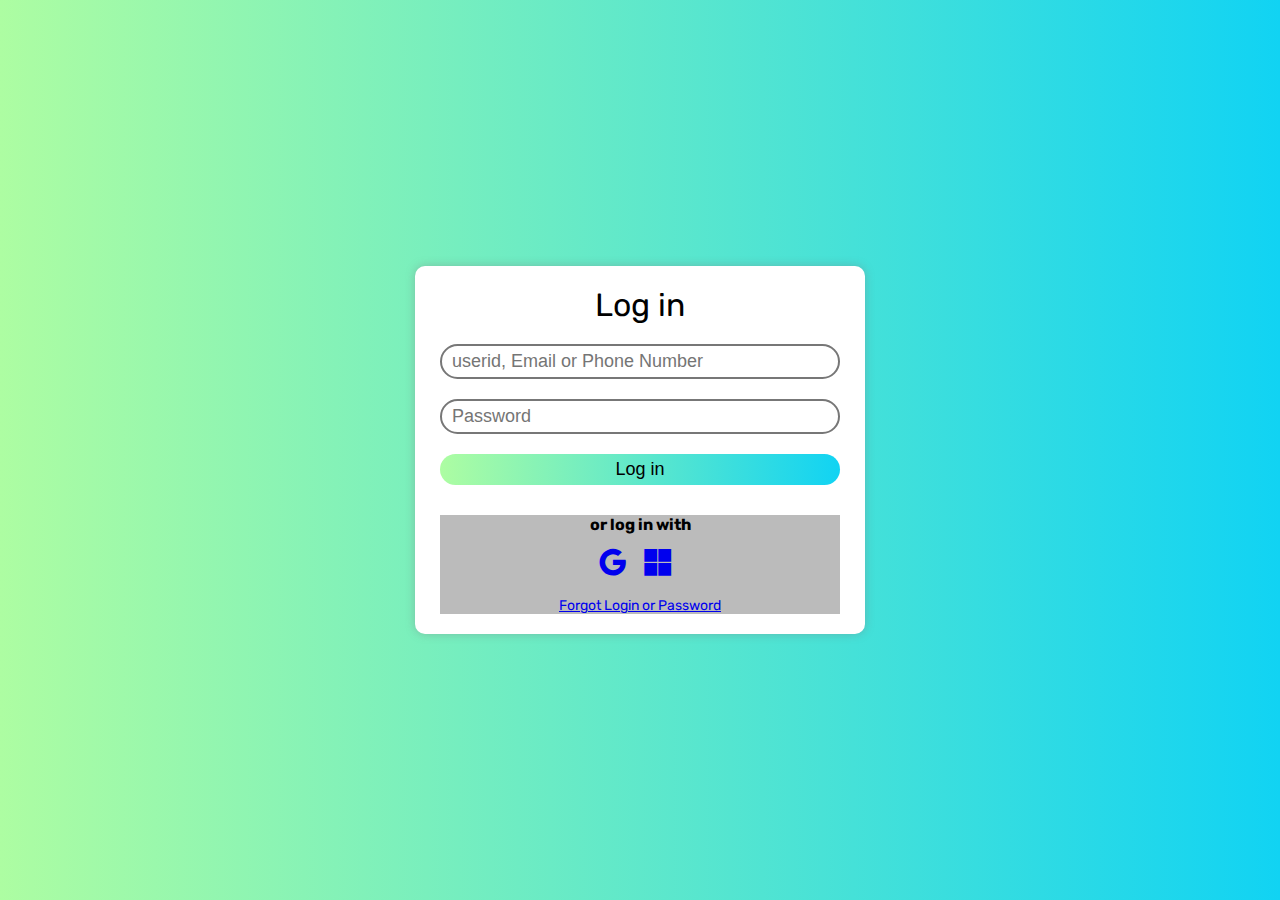
==== login.html @ 1530fe34 "login basic" ====
<!DOCTYPE html>
<html lang="en">
  <head>
    <meta charset="UTF-8" />
    <meta name="viewport" content="width=device-width, initial-scale=1.0" />
    <title>Log In</title>
    <link rel="stylesheet" href="login.css" />
    <link rel="stylesheet" href="style.css" />
    <link rel="preconnect" href="https://fonts.googleapis.com" />
    <link rel="preconnect" href="https://fonts.gstatic.com" crossorigin />
    <link
      href="https://fonts.googleapis.com/css2?family=Rubik:wght@300;400;500;600;700&display=swap"
      rel="stylesheet"
    />
    <link rel="preconnect" href="https://fonts.googleapis.com" />
    <link rel="preconnect" href="https://fonts.gstatic.com" crossorigin />
    <link
      href="https://fonts.googleapis.com/css2?family=Poppins:wght@300;400;500;600;700&display=swap"
      rel="stylesheet"
    />
    <link
      href="https://unpkg.com/boxicons@2.1.4/css/boxicons.min.css"
      rel="stylesheet"
    />
  </head>
  <body>
    <section class="login-section">
      <div class="login-container">
        <div class="login-title">Log in</div>
        <form action="">
          <input type="text" placeholder="userid, Email or Phone Number" />
          <input type="password" placeholder="Password" />
          <input class="login-btn" type="submit" value="Log in" />
        </form>
        <div class="other-login-container">
          <h3 class="login-other-text">or log in with</h3>
          <div class="login-options">
            <a href="#"><i class="bx bxl-google"></i></a>
            <a href="#"><i class="bx bxl-microsoft"></i></a>
            <img src="" alt="" />
          </div>
          <p><a href="#"> Forgot Login or Password</a></p>
        </div>
      </div>
    </section>
  </body>
</html>
---- login.css ----
* {
  margin: 0;
  padding: 0;
  box-sizing: border-box;
}

.login-section {
  background: linear-gradient(90deg, #adfda2, #11d3f3);
  height: 100vh;
  display: flex;
  justify-content: center;
  align-items: center;
  /* top left right bottom */
}

.login-container {
  background-color: #fff;
  border-radius: 10px;
  box-shadow: 0px 0px 10px 0px #77777764;
  max-width: 450px;
  width: 600px;
  padding: 2rem 2.5rem;
  margin: 2rem;
}

.login-title {
  text-align: center;
  font-size: 3.2rem;
  margin-bottom: 2rem;
}

form {
  display: flex;
  flex-direction: column;
  margin-bottom: 3rem;
  gap: 2rem;
}

input {
  padding: 0.5rem 1rem;
  font-size: 1.8rem;
  border-radius: 100px;
  border: #777 solid 2px;
}

input:focus {
  border: #777 solid 2px;
  outline: none;
}

.login-btn {
  background: linear-gradient(90deg, #adfda2, #11d3f3);
  outline: none;
  border: none;
  cursor: pointer;
}

.login-btn:hover {
  background: linear-gradient(180deg, #adfda2, #11d3f3);
}

.other-login-container {
  background-color: #bbb;
  display: flex;
  flex-direction: column;
  justify-content: center;
  align-items: center;
  gap: 1rem;
}

.login-other-text {
  font-size: 1.6rem;
  position: relative;
  /* background-color: yellow; */
}
.login-other-text::before {
  position: absolute;
  height: 2px;
  width: 100px;
  top: 0;
  left: 0;
  background-color: #000;
}
.login-options {
  font-size: 3.6rem;
  color: #777;
}

.other-login-container p {
  font-size: 1.4rem;
}
---- style.css ----
* {
  margin: 0;
  padding: 0;
  box-sizing: border-box;
}
html {
  font-size: 62.5%;
}
body {
  font-family: "Rubik", sans-serif;
  /* font-family: "Poppins", sans-serif; */
}
header {
  height: 100vh;
  background-image: linear-gradient(
      rgba(25, 24, 24, 0.351),
      rgba(25, 24, 24, 0.351)
    ),
    url(img/agriculture-1807581_1920.jpg);
  padding: 10px 20px;
  background-position: center;
  background-size: cover;
  background-repeat: no-repeat;
}

.logo {
  width: 10rem;
  border-radius: 50%;
  /* padding: 10px 10px; */
  /* background-color: #1fb231; */
  display: flex;
  justify-content: center;
  align-items: center;
  box-shadow: 0px 0px 20px #00000057;
}

.logo img {
  display: inline-block;
  width: 100%;
  background-color: rgb(248, 248, 255);
  border-radius: 50%;
}

.text {
  font-size: 4rem;
  text-align: center;
  margin: 100px auto;
  max-width: 1180px;
}
.text p {
  width: 100%;
  color: #fff;
  font-weight: 600;
  /* line-height: 1.1; */
  letter-spacing: -0.5px;
  text-shadow: 0px 3px 3px #333;
}

.mainbtns {
  /* width: 50%; */
  /* margin: 200px auto; */
  text-align: center;
  display: flex;
  flex-wrap: wrap;
  margin-top: 15rem;
  justify-content: center;
  gap: 30px;
}

.btn {
  display: inline-block;
  background-color: #1fb231;
  color: #fff;
  padding: 15px 30px;
  max-width: 250px;
  width: 30rem;
  border-radius: 10px;
  text-decoration: none;
  font-size: 2rem;
  transition: 0.5s;
  box-shadow: 0 0 10px #00000048;
  text-shadow: 0px 0px 10px #333;
  /* text-transform: uppercase; */
}
.btn:hover {
  background-color: #21922e;
  transform: translateY(-5px);
  box-shadow: 0 10px 20px #00000048;
}
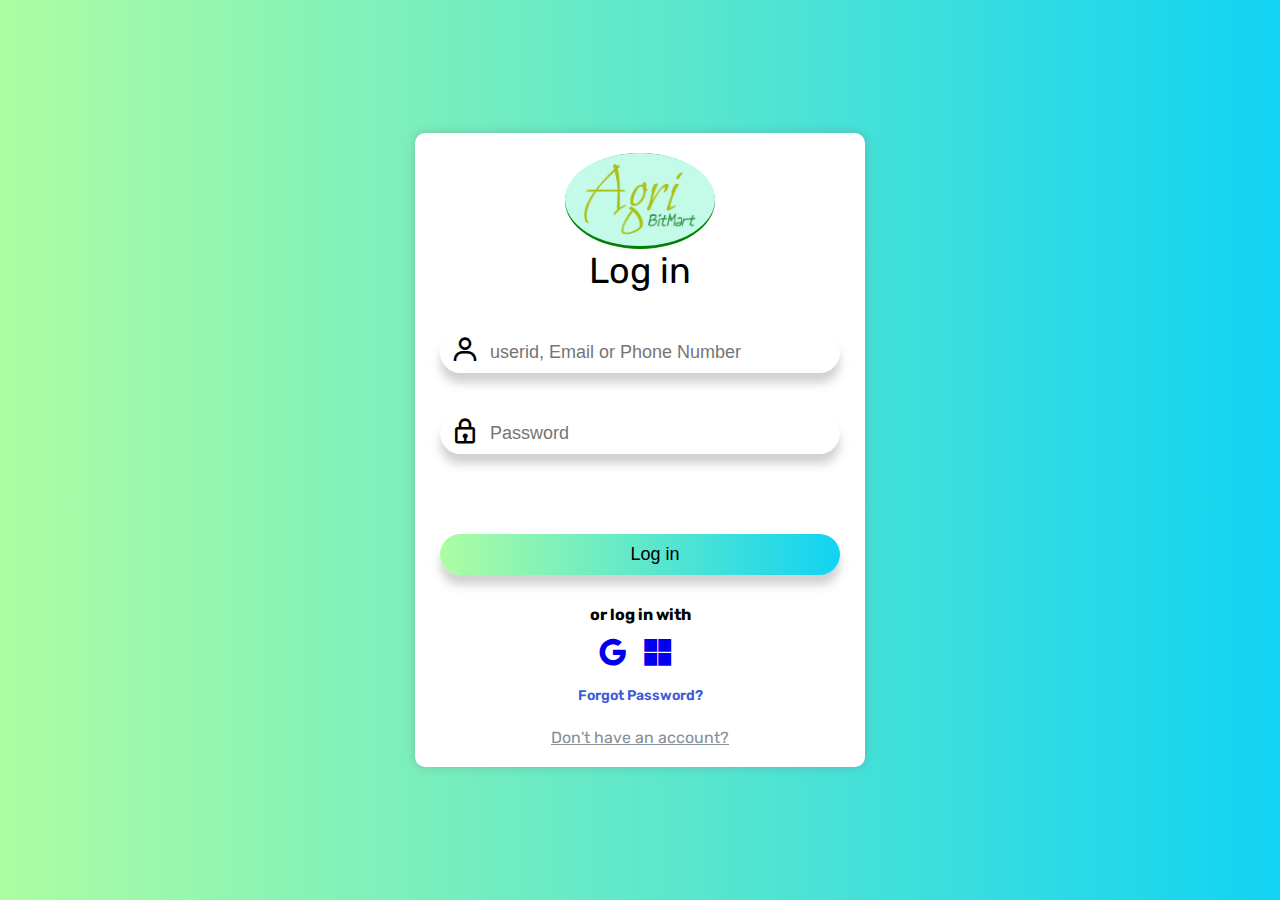
==== commit 59af616d: "Home page start" ====
--- a/login.html
+++ b/login.html
@@ -22,14 +22,49 @@
       href="https://unpkg.com/boxicons@2.1.4/css/boxicons.min.css"
       rel="stylesheet"
     />
+
+    <!-- Preloader CSS  -->
+    <link rel="stylesheet" href="preloader.css" />
   </head>
   <body>
+    <!-- PreLoader -->
+    <div class="pre-loader-container">
+      <div>
+        <img src="./img/output-onlinegiftools.gif" alt="" />
+      </div>
+    </div>
+    <script>
+      window.onload = function () {
+        var el = document.querySelector(".pre-loader-container");
+        el.style.display = "none";
+      };
+    </script>
+
     <section class="login-section">
       <div class="login-container">
-        <div class="login-title">Log in</div>
-        <form action="">
-          <input type="text" placeholder="userid, Email or Phone Number" />
-          <input type="password" placeholder="Password" />
+        <div class="login-header">
+          <div class="login-title-img">
+            <div class="login-title-img-container">
+              <img src="img/logo.png" alt="" />
+            </div>
+          </div>
+
+          <div class="login-title">Log in</div>
+        </div>
+        <form action="" onsubmit="" class="login_form">
+          <div class="inputfield-container">
+            <div class="icon"><i class="bx bx-user"></i></div>
+            <input
+              type="text"
+              placeholder="userid, Email or Phone Number"
+              class="userid"
+            />
+          </div>
+          <div class="inputfield-container">
+            <div class="icon"><i class="bx bx-lock"></i></div>
+            <input type="password" placeholder="Password" class="pwd" />
+          </div>
+          <p class="login-msg"></p>
           <input class="login-btn" type="submit" value="Log in" />
         </form>
         <div class="other-login-container">
@@ -39,9 +74,13 @@
             <a href="#"><i class="bx bxl-microsoft"></i></a>
             <img src="" alt="" />
           </div>
-          <p><a href="#"> Forgot Login or Password</a></p>
+          <p><a href="#"> Forgot Password?</a></p>
+        </div>
+        <div class="noaccount">
+          <a href="signup.html">Don't have an account?</a>
         </div>
       </div>
     </section>
+    <script src="login.js"></script>
   </body>
 </html>
--- a/login.css
+++ b/login.css
@@ -23,24 +23,64 @@
   margin: 2rem;
 }
 
+.login-header {
+  text-align: center;
+}
+
+.login-title-img {
+  text-align: center;
+  /* max-width: 150px; */
+}
+.login-title-img-container {
+  display: inline-block;
+  max-width: 160px;
+  background-color: green;
+  border-radius: 50%;
+}
+.login-title-img img {
+  display: inline-block;
+  max-width: 150px;
+  background-color: #c3fae8;
+  border-radius: 50%;
+}
+
 .login-title {
   text-align: center;
-  font-size: 3.2rem;
-  margin-bottom: 2rem;
+  font-size: 3.6rem;
+  margin-bottom: 4rem;
 }
 
 form {
   display: flex;
   flex-direction: column;
   margin-bottom: 3rem;
-  gap: 2rem;
+  gap: 4rem;
 }
 
+/* input */
+.inputfield-container {
+  width: 100%;
+  position: relative;
+}
+.icon {
+  display: inline-block;
+  position: absolute;
+  top: 50%;
+  left: 10px;
+  transform: translateY(-50%);
+  font-size: 30px;
+  border-radius: 50%;
+}
 input {
-  padding: 0.5rem 1rem;
+  width: 100%;
+  padding: 1rem 2rem;
+  padding-left: 5rem;
   font-size: 1.8rem;
   border-radius: 100px;
   border: #777 solid 2px;
+  border: none;
+  /* border-bottom: solid 3px #777; */
+  box-shadow: 0 10px 10px #77777756;
 }
 
 input:focus {
@@ -60,7 +100,7 @@
 }
 
 .other-login-container {
-  background-color: #bbb;
+  /* background-color: #bbb; */
   display: flex;
   flex-direction: column;
   justify-content: center;
@@ -88,4 +128,25 @@
 
 .other-login-container p {
   font-size: 1.4rem;
+  margin-bottom: 2.4rem;
 }
+
+.other-login-container p a {
+  text-decoration: none;
+  color: #3b5bdb;
+  font-weight: 600;
+}
+
+.noaccount {
+  font-size: 1.6rem;
+  text-align: center;
+}
+
+.noaccount a {
+  color: #868e96;
+  transition: 0.3s;
+}
+
+.noaccount a:hover {
+  color: #000;
+}
--- a/preloader.css
+++ b/preloader.css
@@ -0,0 +1,20 @@
+.pre-loader-container {
+  width: 100vw;
+  height: 100vh;
+  background-color: #e5eff1;
+  display: flex;
+  align-items: center;
+  justify-content: center;
+  z-index: 9999;
+  transition: 5s;
+}
+
+.pre-loader-container div {
+  display: flex;
+  align-items: center;
+  justify-content: center;
+  width: 35rem;
+}
+.pre-loader-container img {
+  width: 25rem;
+}
